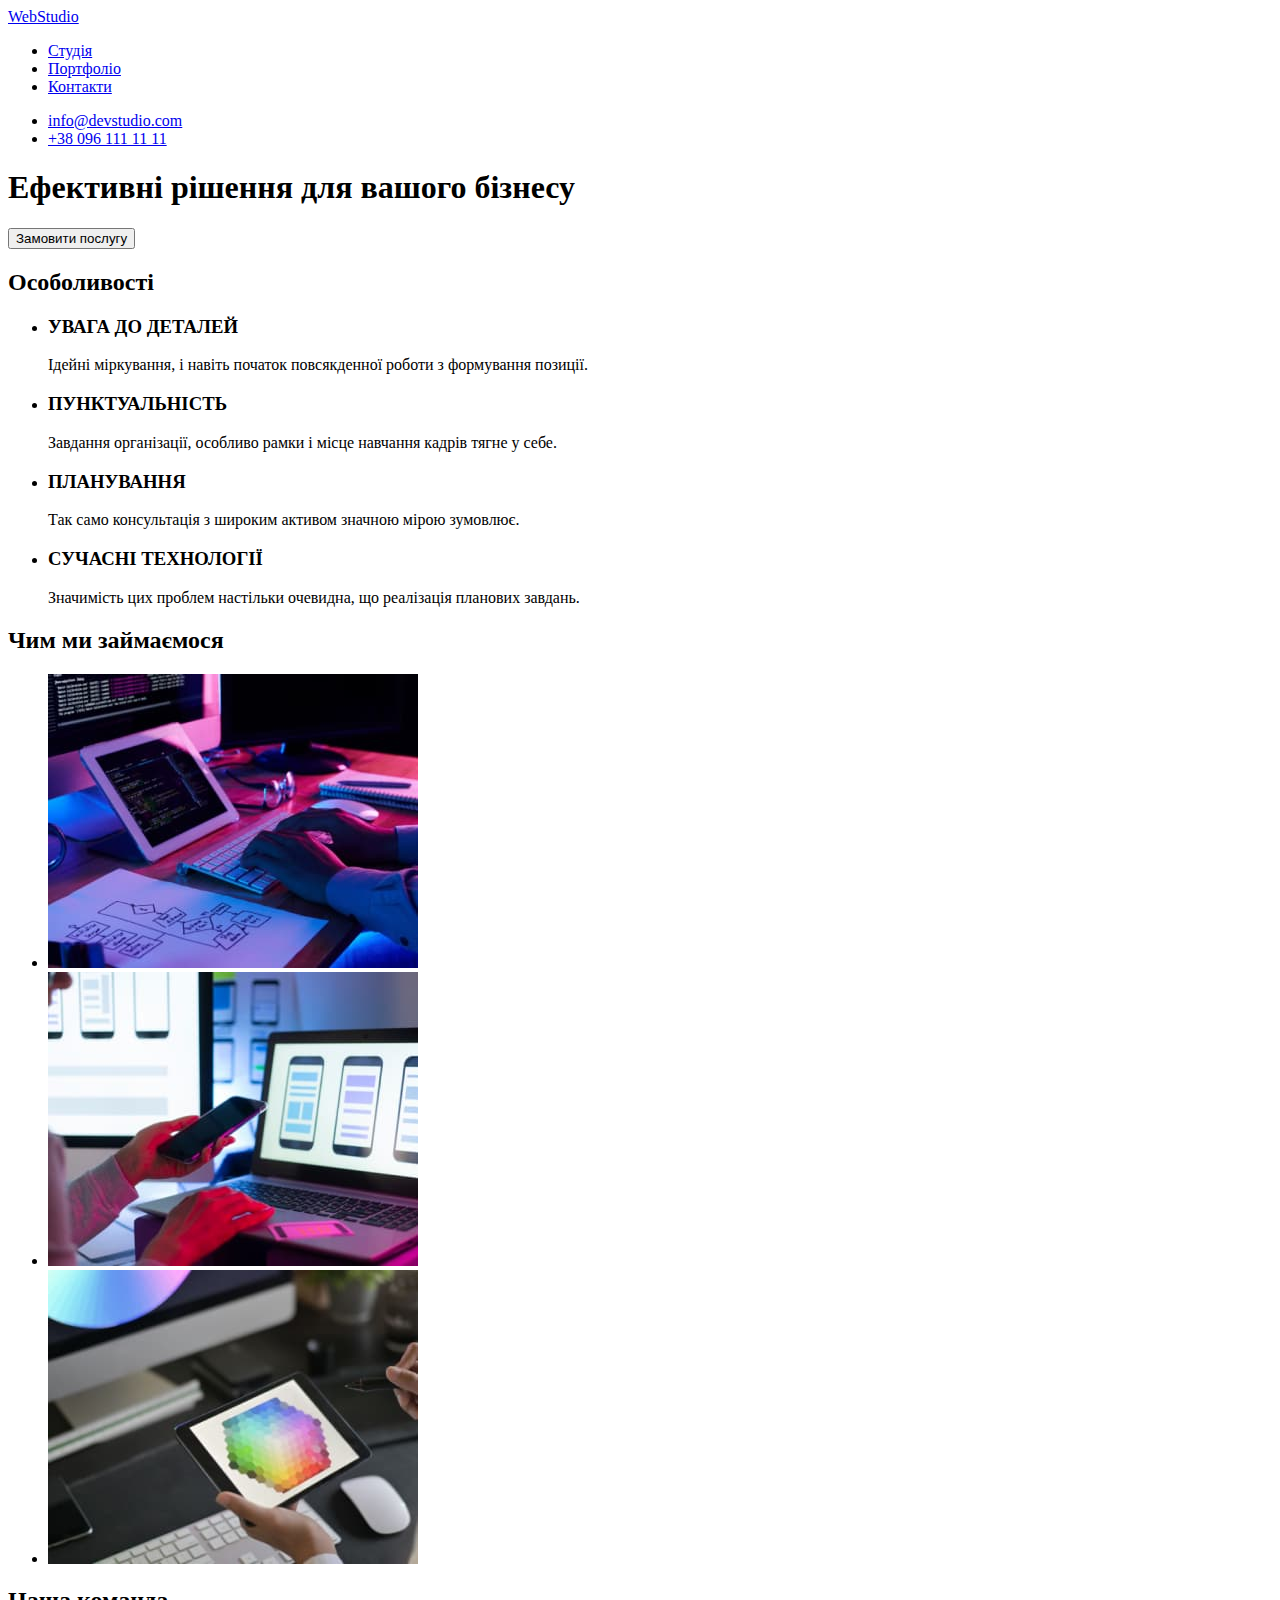
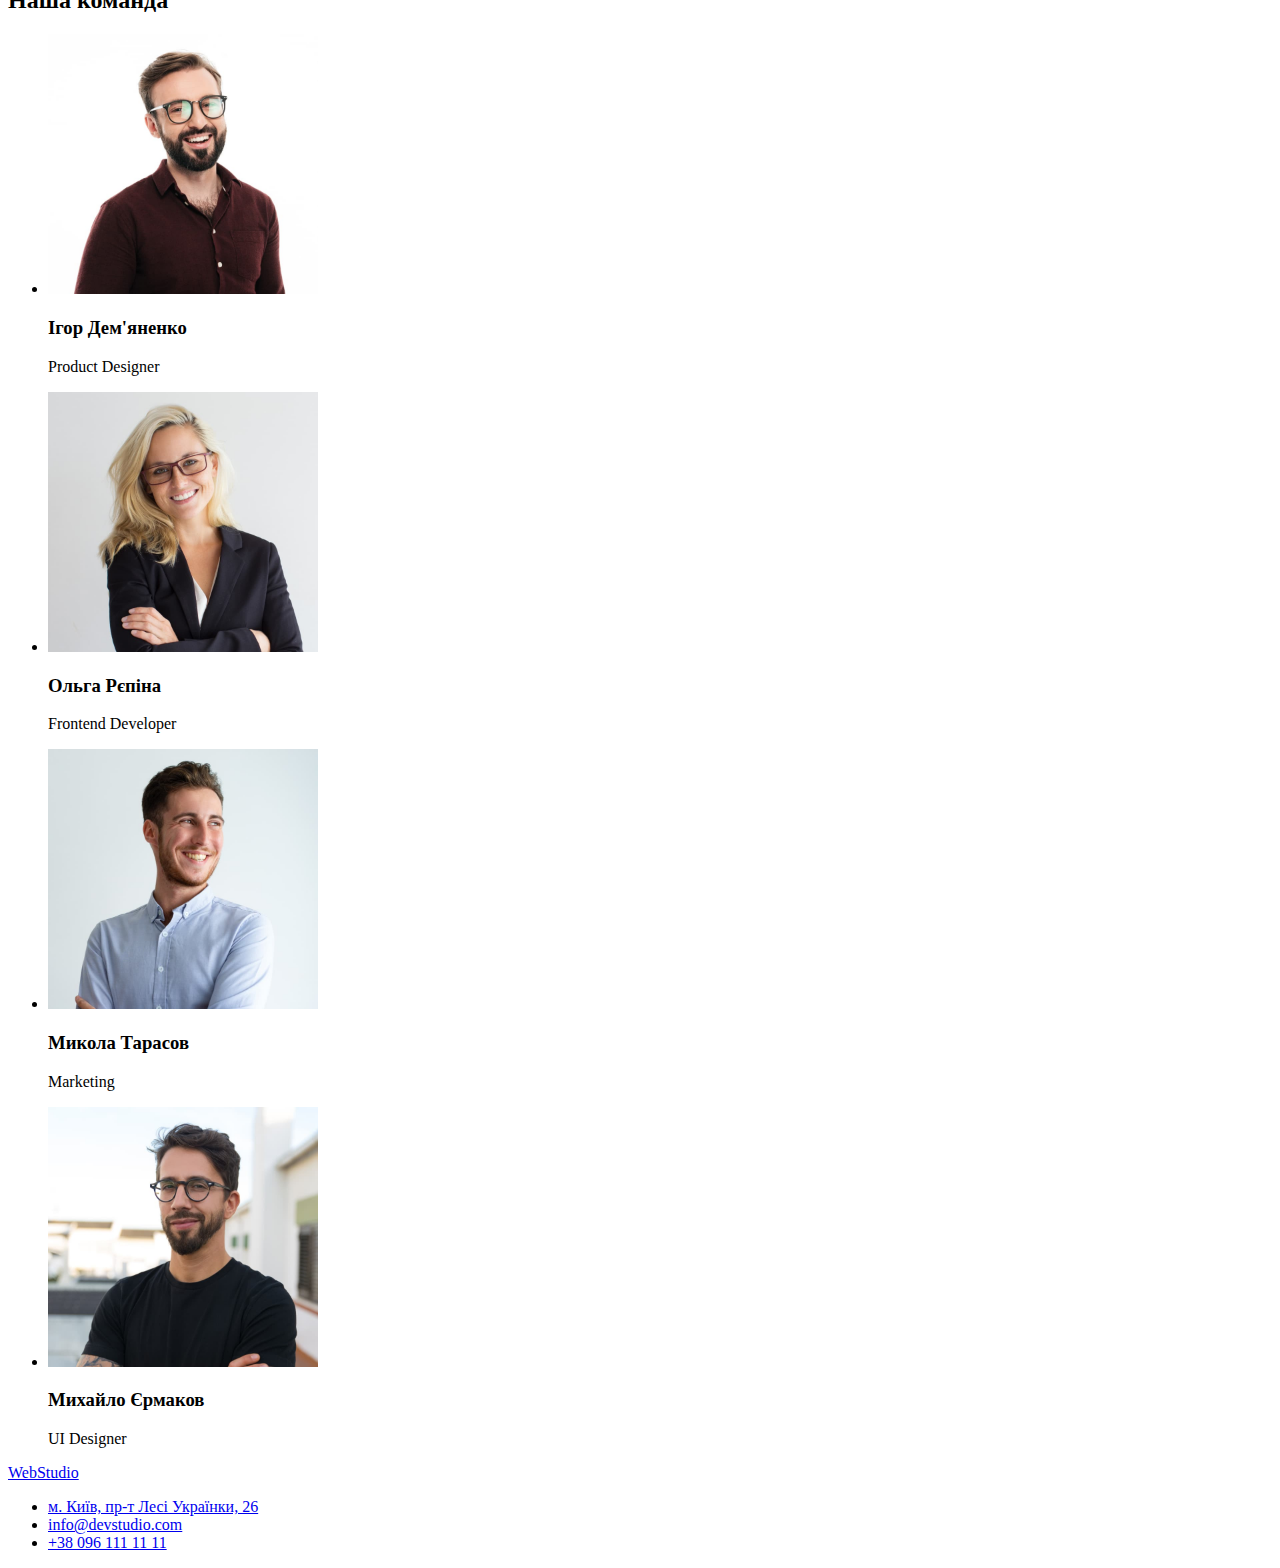
==== index.html @ 3ae9e820 "Initial commit" ====
<!DOCTYPE html>
<html lang="uk">
<head>
    <meta charset="UTF-8">
    <meta http-equiv="X-UA-Compatible" content="IE=edge">
    <meta name="viewport" content="width=device-width, initial-scale=1.0">
    <title>Homework</title>
</head>
<body>
    <header>
        <nav>
        <a href="./" lang="en">WebStudio</a>
        
            <ul>
                <li>
                    <a href="#">Студія</a>
                </li>
                <li>
                    <a href="#">Портфоліо</a>
                </li>
                <li>
                    <a href="#">Контакти</a>
                </li>
            </ul>
        
        <ul>
            <li>
                <a href="mailto:info@devstudio.com">info@devstudio.com</a>
            </li>
            <li>
                <a href="tel:+380961111111">+38 096 111 11 11</a>
            </li>
        </ul>
        </nav>
    </header>
    <main>
        <!-- hero -->
        <section> 
            <h1>Ефективні рішення для вашого бізнесу</h1>
            <button type="button">Замовити послугу</button>
        </section>
        <!-- Особливості -->
        <section>
            <h2>Особоливості</h2>
            <ul>
                <li>
                    <h3>УВАГА ДО ДЕТАЛЕЙ</h3> 
                    <p>Ідейні міркування, і навіть початок повсякденної роботи з формування позиції.</p> 
                </li>
                <li>
                    <h3>ПУНКТУАЛЬНІСТЬ</h3> 
                    <p>Завдання організації, особливо рамки і місце навчання кадрів тягне у себе.</p> 
                </li>
                <li>
                    <h3>ПЛАНУВАННЯ</h3> 
                    <p>Так само консультація з широким активом значною мірою зумовлює.</p> 
                </li>
                <li>
                    <h3>СУЧАСНІ ТЕХНОЛОГІЇ</h3> 
                    <p>Значимість цих проблем настільки очевидна, що реалізація планових завдань.</p> 
                </li>
            </ul>

        </section>
        <!-- Чим займаємось -->
        <section>
            <h2>Чим ми займаємося</h2>
            <ul>
                <li>
                    <img src="./images/s2n1.jpg" width="370" alt="людина набирає код">
                </li>
                <li>
                    <img src="./images/s2n2.jpg" width="370" alt="людина дивиться в ноутбук та телефон">
                </li>
                <li>
                    <img src="./images/s2n3.jpg" width="370" alt="людина дивиться на планшет на екрані палітра кольорів">
                </li>
            </ul>
        </section>
        <!-- Команда -->
        <section>
            <h2> Наша команда </h2>
            <ul>
                <li>
                    <img src="./images/ppl1.jpg" width="270" alt="чоловік з бородою в окулярах">
                    <h3>Ігор Дем'яненко</h3>  
                    <p>Product Designer</p> 
                </li>
                <li>
                    <img src="./images/ppl2.jpg" width="270" alt="жінка в окулярах">
                    <h3>Ольга Рєпіна</h3>  
                    <p>Frontend Developer</p> 
                </li>
                <li>
                    <img src="./images/ppl3.jpg" width="270" alt="чоловік з бородою">
                    <h3>Микола Тарасов</h3>  
                    <p>Marketing</p> 
                </li>
                <li>
                    <img src="./images/ppl4.jpg" width="270" alt="чоловік з бородою в окулярах">
                    <h3>Михайло Єрмаков</h3>  
                    <p>UI Designer</p> 
                </li>
            </ul>
        </section>
    </main>
    <footer>
        
                <a href="./" lang="en">WebStudio</a>
            
        <ul>
            <li>
                <a href="https://www.google.com.ua/maps/place/%D0%B1%D1%83%D0%BB.+%D0%9B%D0%B5%D1%81%D0%B8+%D0%A3%D0%BA%D1%80%D0%B0%D0%B8%D0%BD%D0%BA%D0%B8,+26,+%D0%9A%D0%B8%D0%B5%D0%B2,+02000/@50.4265807,30.5378061,18z/data=!3m1!4b1!4m5!3m4!1s0x40d4cf0e033ecbe9:0x57a4dffefec77da0!8m2!3d50.4265807!4d30.5383858?hl=ru">м. Київ, пр-т Лесі Українки, 26</a>
            </li>
            <li>
                <a href="mailto:info@devstudio.com">info@devstudio.com</a>
            </li>
            <li>
                <a href="tel:+380961111111">+38 096 111 11 11</a>
            </li>
        </ul>
    </footer>
</body>
</html>
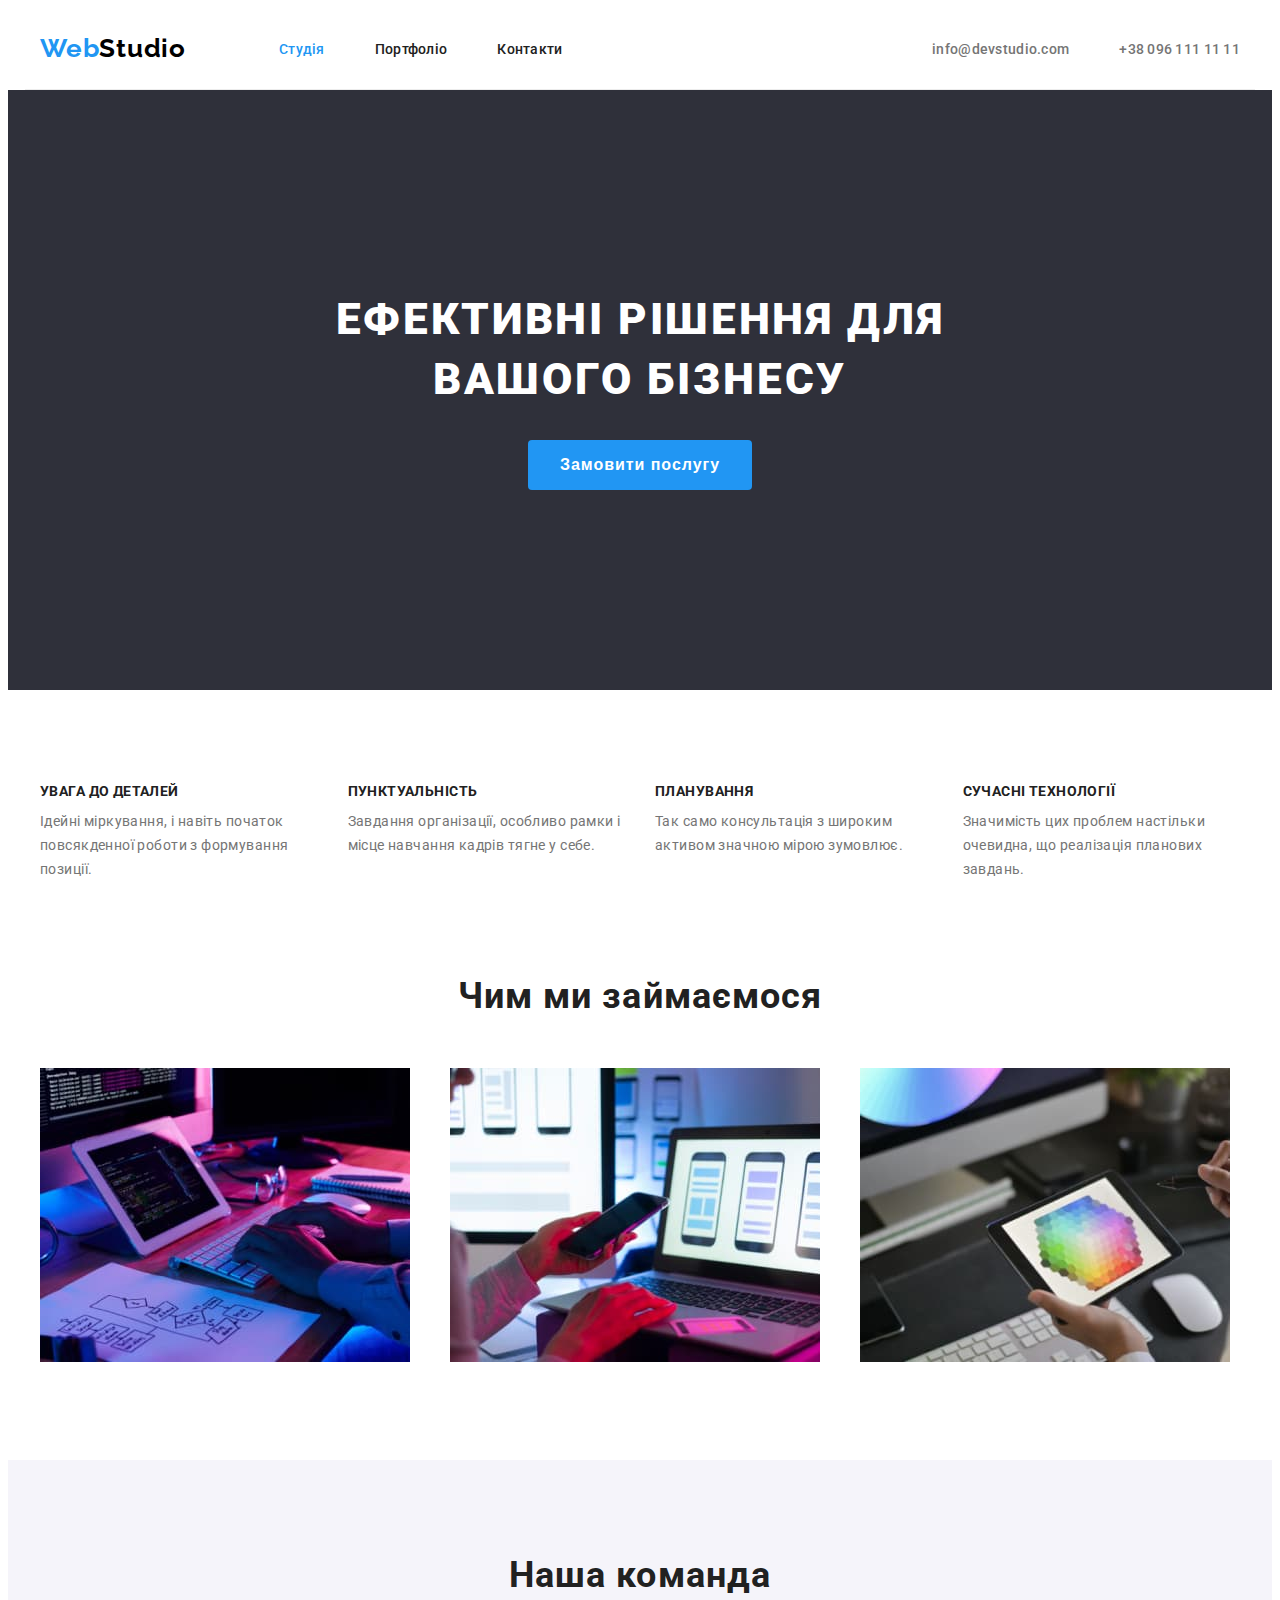
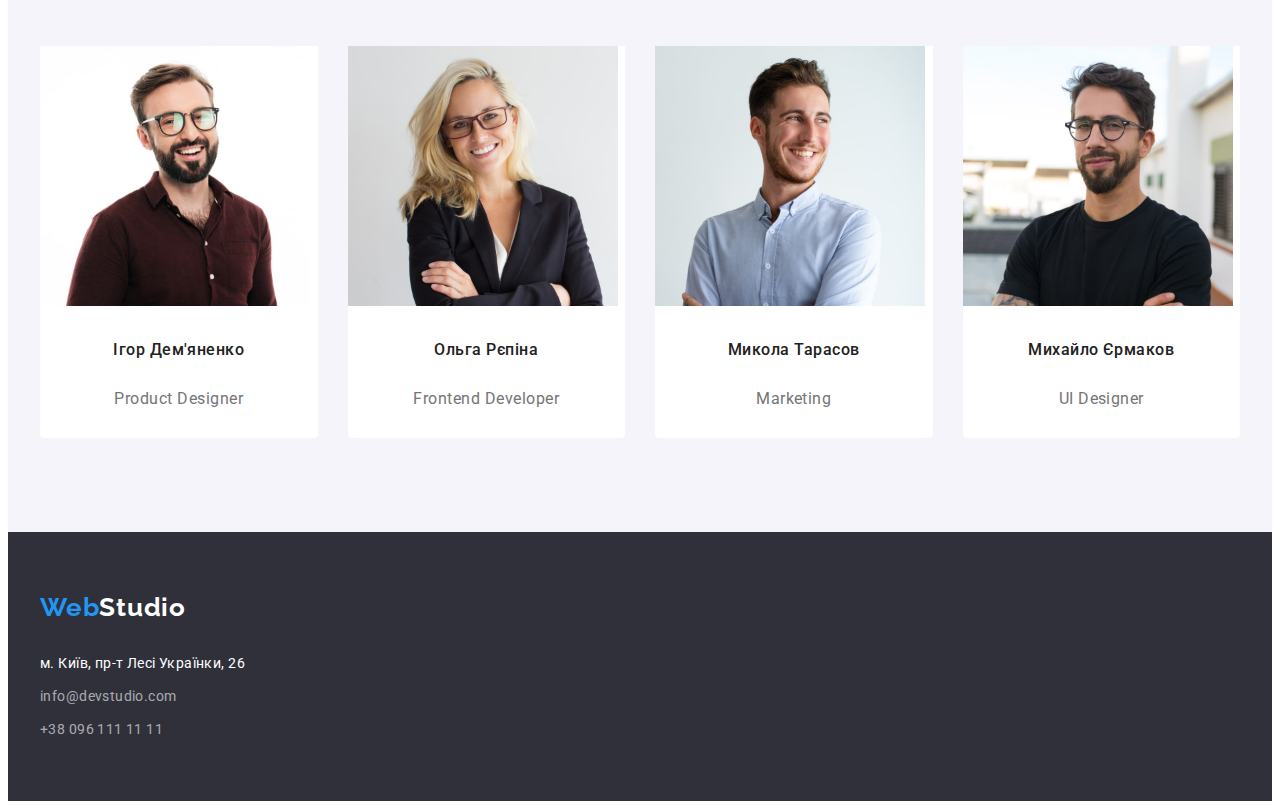
==== commit d5c59e6b: "new" ====
--- a/index.html
+++ b/index.html
@@ -1,124 +1,168 @@
 <!DOCTYPE html>
 <html lang="uk">
-<head>
-    <meta charset="UTF-8">
-    <meta http-equiv="X-UA-Compatible" content="IE=edge">
-    <meta name="viewport" content="width=device-width, initial-scale=1.0">
-    <title>Homework</title>
-</head>
-<body>
-    <header>
-        <nav>
-        <a href="./" lang="en">WebStudio</a>
-        
-            <ul>
-                <li>
-                    <a href="#">Студія</a>
-                </li>
-                <li>
-                    <a href="#">Портфоліо</a>
-                </li>
-                <li>
-                    <a href="#">Контакти</a>
-                </li>
-            </ul>
-        
-        <ul>
-            <li>
-                <a href="mailto:info@devstudio.com">info@devstudio.com</a>
+  <head>
+    <meta charset="UTF-8" />
+    <meta http-equiv="X-UA-Compatible" content="IE=edge" />
+    <meta name="viewport" content="width=device-width, initial-scale=1.0" />
+    <title>Студія</title>
+    <link rel="preconnect" href="https://fonts.googleapis.com">
+    <link rel="preconnect" href="https://fonts.gstatic.com" crossorigin>
+    <link href="https://fonts.googleapis.com/css2?family=Raleway:wght@700&family=Roboto:wght@400;500;700;900&display=swap"
+      rel="stylesheet">
+      <link rel="stylesheet" href="./css/styles.css">
+  </head>
+  <body>
+    <header class="header">
+      <div class="container header-container">
+        <a href="./index.html" lang="en" class="logo-white logo-header links"><span class=" logo-main">Web</span>Studio</a>
+        <nav class="navigation">
+          <ul class="nav-list">
+            <li class="list">
+              <a href="./index.html" class="header-nav-link links current ">Студія</a>
             </li>
-            <li>
-                <a href="tel:+380961111111">+38 096 111 11 11</a>
+            <li class="list">
+              <a href="./portfolio.html" class="header-nav-link links">Портфоліо</a>
             </li>
+            <li class="list">
+              <a href="#" class="header-nav-link links">Контакти</a>
+            </li>
+          </ul>
+        </nav>
+        <ul class="contacts-list">
+          <li class="list">
+            <a href="mailto:info@devstudio.com" class="header-nav-contacts links">info@devstudio.com</a>
+          </li>
+          <li class="list">
+            <a href="tel:+380961111111" class="header-nav-contacts links">+38 096 111 11 11</a>
+          </li>
         </ul>
-        </nav>
+      </div>
     </header>
-    <main>
-        <!-- hero -->
-        <section> 
-            <h1>Ефективні рішення для вашого бізнесу</h1>
-            <button type="button">Замовити послугу</button>
-        </section>
-        <!-- Особливості -->
-        <section>
-            <h2>Особоливості</h2>
-            <ul>
-                <li>
-                    <h3>УВАГА ДО ДЕТАЛЕЙ</h3> 
-                    <p>Ідейні міркування, і навіть початок повсякденної роботи з формування позиції.</p> 
-                </li>
-                <li>
-                    <h3>ПУНКТУАЛЬНІСТЬ</h3> 
-                    <p>Завдання організації, особливо рамки і місце навчання кадрів тягне у себе.</p> 
-                </li>
-                <li>
-                    <h3>ПЛАНУВАННЯ</h3> 
-                    <p>Так само консультація з широким активом значною мірою зумовлює.</p> 
-                </li>
-                <li>
-                    <h3>СУЧАСНІ ТЕХНОЛОГІЇ</h3> 
-                    <p>Значимість цих проблем настільки очевидна, що реалізація планових завдань.</p> 
-                </li>
-            </ul>
-
-        </section>
-        <!-- Чим займаємось -->
-        <section>
-            <h2>Чим ми займаємося</h2>
-            <ul>
-                <li>
-                    <img src="./images/s2n1.jpg" width="370" alt="людина набирає код">
-                </li>
-                <li>
-                    <img src="./images/s2n2.jpg" width="370" alt="людина дивиться в ноутбук та телефон">
-                </li>
-                <li>
-                    <img src="./images/s2n3.jpg" width="370" alt="людина дивиться на планшет на екрані палітра кольорів">
-                </li>
-            </ul>
-        </section>
-        <!-- Команда -->
-        <section>
-            <h2> Наша команда </h2>
-            <ul>
-                <li>
-                    <img src="./images/ppl1.jpg" width="270" alt="чоловік з бородою в окулярах">
-                    <h3>Ігор Дем'яненко</h3>  
-                    <p>Product Designer</p> 
-                </li>
-                <li>
-                    <img src="./images/ppl2.jpg" width="270" alt="жінка в окулярах">
-                    <h3>Ольга Рєпіна</h3>  
-                    <p>Frontend Developer</p> 
-                </li>
-                <li>
-                    <img src="./images/ppl3.jpg" width="270" alt="чоловік з бородою">
-                    <h3>Микола Тарасов</h3>  
-                    <p>Marketing</p> 
-                </li>
-                <li>
-                    <img src="./images/ppl4.jpg" width="270" alt="чоловік з бородою в окулярах">
-                    <h3>Михайло Єрмаков</h3>  
-                    <p>UI Designer</p> 
-                </li>
-            </ul>
-        </section>
+    <main class="main">
+      <!-- hero -->
+      <section class="hero">
+        <div class="container hero-container">
+          <h1 class="hero-title">Ефективні рішення для вашого бізнесу</h1>
+          <button type="button" class="hero-btn">Замовити послугу</button>
+        </div>
+      </section>
+      <!-- Особливості -->
+      <section class="features">
+        <div class="container features-container">
+          <h2 class="features-title visually-hidden ">Особоливості</h2>
+          <ul class="features-list">
+            <li  class="features-list-item list">
+              <h3  class="features-list-title">УВАГА ДО ДЕТАЛЕЙ</h3>
+              <p class="features-list-text">
+                Ідейні міркування, і навіть початок повсякденної роботи з
+                формування позиції.
+              </p>
+            </li>
+            <li class="features-list-item list">
+              <h3 class="features-list-title">ПУНКТУАЛЬНІСТЬ</h3>
+              <p class="features-list-text">
+                Завдання організації, особливо рамки і місце навчання кадрів тягне
+                у себе.
+              </p>
+            </li>
+            <li class="features-list-item list">
+              <h3 class="features-list-title">ПЛАНУВАННЯ</h3>
+              <p class="features-list-text">
+                Так само консультація з широким активом значною мірою зумовлює.
+              </p>
+            </li>
+            <li class="features-list-item list">
+              <h3 class="features-list-title">СУЧАСНІ ТЕХНОЛОГІЇ</h3>
+              <p class="features-list-text">
+                Значимість цих проблем настільки очевидна, що реалізація планових
+                завдань.
+              </p>
+            </li>
+          </ul>
+        </div>
+      </section>
+      <!-- Чим займаємось -->
+      <section class="jobs">
+        <div class="container jobs-container">
+          <h2 class="jobs-title title">Чим ми займаємося</h2>
+          <ul class="jobs-list">
+            <li class="jobs-list-item list">
+              <img src="./images/code.jpg" width="370" alt="людина набирає код" class="jobs-list-photo" />
+            </li>
+            <li class="jobs-list-item list">
+              <img
+                src="./images/qa.jpg"
+                width="370"
+                alt="людина дивиться в ноутбук та телефон"
+                class="jobs-list-photo"
+              />
+            </li >
+            <li class="jobs-list-item list">
+              <img
+                src="./images/design.jpg"
+                width="370"
+                alt="людина дивиться на планшет на екрані палітра кольорів"
+                class="jobs-list-photo"
+              />
+            </li>
+          </ul>
+        </div>
+      </section>
+      <!-- Команда -->
+      <section class="team">
+        <div class="container team-container">
+          <h2 class="team-title title">Наша команда</h2>
+          <ul class="team-list">
+            <li class="team-list-item list">
+              <img
+                src="./images/igor-demyanenko.jpg"
+                width="270"
+                alt="чоловік з бородою в окулярах" class="team-list-photo"
+              />
+              <h3 class="team-list-title">Ігор Дем'яненко</h3>
+              <p lang="en" class="team-list-text">Product Designer</p>
+            </li>
+            <li class="team-list-item list">
+              <img src="./images/olga-repina.jpg" width="270" alt="жінка в окулярах" class="team-list-photo" />
+              <h3 class="team-list-title">Ольга Рєпіна</h3>
+              <p lang="en" class="team-list-text">Frontend Developer</p>
+            </li>
+            <li class="team-list-item list">
+              <img src="./images/mykola-tarasov.jpg" width="270" alt="чоловік з бородою" class="team-list-photo" />
+              <h3 class="team-list-title">Микола Тарасов</h3>
+              <p lang="en" class="team-list-text">Marketing</p>
+            </li>
+            <li class="team-list-item list">
+              <img
+                src="./images/mikhailo-yermakov.jpg"
+                width="270"
+                alt="чоловік з бородою в окулярах" class="team-list-photo"
+              />
+              <h3 class="team-list-title">Михайло Єрмаков</h3>
+              <p lang="en" class="team-list-text">UI Designer</p>
+            </li>
+          </ul>
+        </div>
+      </section>
     </main>
-    <footer>
-        
-                <a href="./" lang="en">WebStudio</a>
-            
-        <ul>
-            <li>
-                <a href="https://www.google.com.ua/maps/place/%D0%B1%D1%83%D0%BB.+%D0%9B%D0%B5%D1%81%D0%B8+%D0%A3%D0%BA%D1%80%D0%B0%D0%B8%D0%BD%D0%BA%D0%B8,+26,+%D0%9A%D0%B8%D0%B5%D0%B2,+02000/@50.4265807,30.5378061,18z/data=!3m1!4b1!4m5!3m4!1s0x40d4cf0e033ecbe9:0x57a4dffefec77da0!8m2!3d50.4265807!4d30.5383858?hl=ru">м. Київ, пр-т Лесі Українки, 26</a>
+    <footer class="footer">
+      <div class="container footer-container">
+        <a href="./index.html" lang="en" class="logo-footer logo-black links"><span class="logo-main">Web</span>Studio</a>
+        <address class="address">
+          <ul class="address-list">
+            <li class="address-list-item list">
+              <a href="https://goo.gl/maps/htGMFApVirPdr92eA" rel="noreferrer noopener nofollow" class="address-item adress-item-bold links">м. Київ,
+                пр-т Лесі Українки, 26</a>
             </li>
-            <li>
-                <a href="mailto:info@devstudio.com">info@devstudio.com</a>
+            <li class="address-list-item list">
+              <a href="mailto:info@devstudio.com" class="address-item links">info@devstudio.com</a>
             </li>
-            <li>
-                <a href="tel:+380961111111">+38 096 111 11 11</a>
+            <li class="address-list-item list">
+              <a href="tel:+380961111111" class="address-item links">+38 096 111 11 11</a>
             </li>
-        </ul>
+          </ul>
+        </address>
+      </div>
     </footer>
-</body>
-</html>+  </body>
+</html>
--- a/css/styles.css
+++ b/css/styles.css
@@ -0,0 +1,472 @@
+:root{
+    --color-white:#FFFFFF;
+    --color-main:#212121;
+    --color-blue:#2196F3;
+    --color-black:#000000;
+    --color-grey:#757575;
+    --bcg-team:#F5F4FA;
+    --address-color:rgba(255, 255, 255, 0.6);
+    --bcg-hero:#2F303A;
+    --font-ralewey:'Raleway', sans-serif;
+    --font-roboto:'Roboto', sans-serif;
+}
+
+h1,
+h2,
+h3,
+h4,
+h5,
+h6,
+p {
+    margin: 0;
+}
+
+ul {
+    list-style: 0;
+    margin: 0;
+    padding: 0;
+}
+body{
+    font-family: var(--font-roboto) ;
+    color: var(--color-main);
+}
+.container{
+    width: 1200px;
+    padding-left: 15px;
+    padding-right: 15px;
+    margin: 0 auto;
+
+}
+.title{
+    font-size: 36px;
+    line-height: 1.17;
+    text-align: center;
+    letter-spacing: 0.03em;
+}
+.list{
+    list-style: none;
+}
+.links{
+    text-decoration: none;
+}
+
+/* ---------------Header---------------- */
+
+.header {
+    background-color: var(--color-white);
+}
+.header-container{
+    display: flex;
+    align-items: center;
+    padding-top: 25px;
+    padding-bottom: 25px;
+    border-bottom: 1px solid #ECECEC;
+}
+.logo-header{
+    margin-right: 93px;
+}
+
+.logo-white {
+    font-family: var(--font-ralewey);
+    font-style: normal;
+    font-weight: 700;
+    font-size: 26px;
+    line-height: 1.19;
+    letter-spacing: 0.03em;
+    color: var(--color-black);
+}
+
+.logo-main, .current {
+    color: var(--color-blue);
+}
+.navigation{
+    margin-right: auto;
+}
+.nav-list{
+    display: flex;
+    gap: 50px;
+}
+
+.header-nav-link {
+    font-weight: 500;
+    font-size: 14px;
+    line-height: 1.14;
+    letter-spacing: 0.02em;
+    color: var(--color-main)
+
+}
+
+.header-nav-link:hover,
+.header-nav-link:focus,
+.current{
+    color: var(--color-blue);
+}
+.contacts-list{
+    display: flex;
+    gap: 50px;
+}
+
+.header-nav-contacts {
+    font-weight: 500;
+    font-size: 14px;
+    line-height: 1.14;
+    letter-spacing: 0.02em;
+    color: var(--color-grey);
+}
+.header-nav-contacts:hover,
+.header-nav-contacts:focus{
+    color: var(--color-blue);
+}
+
+
+
+/* ---------------Hero---------------- */
+.main {
+    background: var(--color-white);
+
+}
+
+.hero {
+    background: var(--bcg-hero);
+}
+.hero-container{
+    padding-top: 200px;
+    padding-bottom: 200px;
+}
+
+.hero-title {
+    font-weight: 900;
+    font-size: 44px;
+    line-height: 1.36;
+    text-align: center;
+    letter-spacing: 0.06em;
+    text-transform: uppercase;
+    color: var(--color-white);
+    max-width: 696px;
+    margin-left: auto;
+    margin-right: auto;
+    margin-bottom: 30px;
+}
+
+.hero-btn {
+    
+    font-style: inherit;
+    font-weight: 700;
+    font-size: 16px;
+    line-height: 1.88;
+    display: flex;
+    align-items: center;
+    text-align: center;
+    letter-spacing: 0.06em;
+    border-radius: 4px;
+    border:none;
+    color: var(--color-white);
+    background: var(--color-blue);
+    cursor: pointer;
+    padding: 10px 32px;
+    margin-left: auto;
+    margin-right: auto;
+    
+    
+   
+}
+.visually-hidden {
+    position: absolute;
+    width: 1px;
+    height: 1px;
+    margin: -1px;
+    border: 0;
+    padding: 0;
+    white-space: nowrap;
+    clip-path: inset(100%);
+    clip: rect(0 0 0 0);
+    overflow: hidden;
+}
+
+
+/* ---------------Особливості---------------- */
+
+
+.features {
+
+}
+.features-container{
+padding-top: 94px;
+padding-bottom: 94px;
+}
+.features-title {}
+
+.features-list {
+    display: flex;
+    column-gap: 30px;
+    margin-left: auto;
+    margin-right: auto;
+}
+
+
+.features-list-item {
+     width: calc((100% - 90px)/ 4);
+
+}
+
+.features-list-title {
+    font-size: 14px;
+    line-height: 1.14;
+    letter-spacing: 0.03em;
+text-transform: uppercase;
+margin-bottom: 10px;
+
+}
+
+.features-list-text {
+    font-size: 14px;
+    line-height: 1.71;
+    letter-spacing: 0.03em;
+    color: var(--color-grey);
+}
+
+
+
+
+/* ---------------Чим займаємось---------------- */
+
+
+.jobs {}
+.jobs-container{
+    padding-bottom: 94px;
+}
+.jobs-title {
+    padding-bottom: 50px;
+}
+
+.jobs-list {
+    display: flex;
+    column-gap: 30px;
+    margin-left: auto;
+    margin-right: auto;
+}
+
+.jobs-list-item {
+    width: calc((100% - 60px) / 3);
+        
+}
+
+.jobs-list-photo {}
+
+
+
+
+/* ---------------Команда---------------- */
+
+
+
+
+.team {
+    background-color: var(--bcg-team);
+}
+.team-container{
+    padding-top: 94px;
+    padding-bottom: 94px;
+}
+
+.team-title {
+    padding-bottom: 50px;
+}
+
+.team-list {
+    display: flex;
+    gap: 30px;
+    margin-left: auto;
+    margin-right: auto;
+}
+
+.team-list-item {
+    background-color: var(--color-white);
+    padding-bottom: 30px;
+    border-radius: 0 0 4px 4px;
+    width: calc((100% - 60px) / 3);
+}
+
+.team-list-photo {
+}
+
+.team-list-title { 
+    font-weight: 500;
+    font-size: 16px;
+    line-height: 1.19;
+    text-align: center;
+    letter-spacing: 0.03em;
+    color: var(--color-main);
+    margin-bottom: 30px;
+    margin-top: 30px;
+}
+
+.team-list-text {
+    font-size: 16px;
+    line-height: 1.19;
+    text-align: center;
+    letter-spacing: 0.03em;
+    color: var(--color-grey);
+}
+
+
+
+
+/* ---------------footer---------------- */
+
+
+.footer {
+    background-color: var(--bcg-hero);
+}
+.footer-container{
+    padding-top: 60px;
+    padding-bottom: 60px;
+}
+
+.logo-footer{
+    display: inline-block;
+    padding-bottom: 20px;
+}
+.logo-black{
+    font-family: var(--font-ralewey);
+    font-style: normal;
+    font-weight: 700;
+    font-size: 26px;
+    line-height: 1.19;
+    letter-spacing: 0.03em;
+    color: var(--color-white);
+}
+
+.address {
+    font-style: inherit;
+}
+.address-list{
+
+}
+.address-list-item{
+    margin-top: 9px;
+}
+
+.address-item {
+    font-weight: 400;
+    font-size: 14px;
+    line-height: 1.71;
+    letter-spacing: 0.03em;
+    color: var(--address-color);
+}
+.adress-item-bold{
+    color: var(--color-white);
+}
+.address-item:hover,
+.address-item:focus{
+color: var(--color-blue);
+}
+
+
+
+/* ---------------ПОРТФОЛІО---------------- */
+
+
+
+
+
+/* ---------------Галерея---------------- */
+.main-portfilio {}
+.container-gallery{
+    padding-top: 94px;
+    padding-bottom: 94px;
+}
+
+.gallery {}
+.container-gallery-btn{
+
+}
+
+.gallery-links {
+    display: flex;
+    margin-bottom: 50px;
+    column-gap: 8px;
+    justify-content: center;
+
+
+
+}
+
+
+.gallery-links-item {
+
+}
+
+.gallery-btn {
+    font-family: inherit;
+        font-weight: 500;
+        font-size: 16px;
+        line-height: 1.63;
+        text-align: center;
+        letter-spacing: 0.03em;
+        color: #212121;
+        background-color: var(--bcg-team);
+        
+        cursor: pointer;
+        padding: 6px 22px;
+}
+.btn{
+
+        background: var(--bcg-team);
+        border-radius: 4px;
+    border: none;
+
+}
+.gallery-btn:hover,
+.gallery-btn:active{
+    color: var(--color-white);
+    background: var(--color-blue);
+}
+.gallery-photo{
+    
+
+}
+.galley-list {
+    display: flex;
+    flex-wrap: wrap;
+    gap: 30px;
+
+   
+}
+
+.gallery-list-item {
+    box-sizing: border-box;
+   
+    width: calc((100% - 60px)/ 3);
+    padding-bottom: 20px;
+    padding-right: 10px;
+
+
+}
+.border-gallery{
+    border-bottom: 1px solid #eeeeee;
+    border-left: 1px solid #eeeeee;
+    border-right: 1px solid #eeeeee;
+    padding-bottom: 20px;
+    padding-top: 20px;
+}
+
+
+.gallery-list-title {
+    font-size: 18px;
+    line-height: 2;
+    letter-spacing: 0.06em;
+        padding-left: 24px;
+            padding-right: 24px;
+
+}
+
+.gallery-list-text {
+    font-size: 16px;
+    line-height: 1.88;
+    letter-spacing: 0.03em;
+    color: var(--color-grey);
+        padding-left: 24px;
+            padding-right: 24px;
+}
+
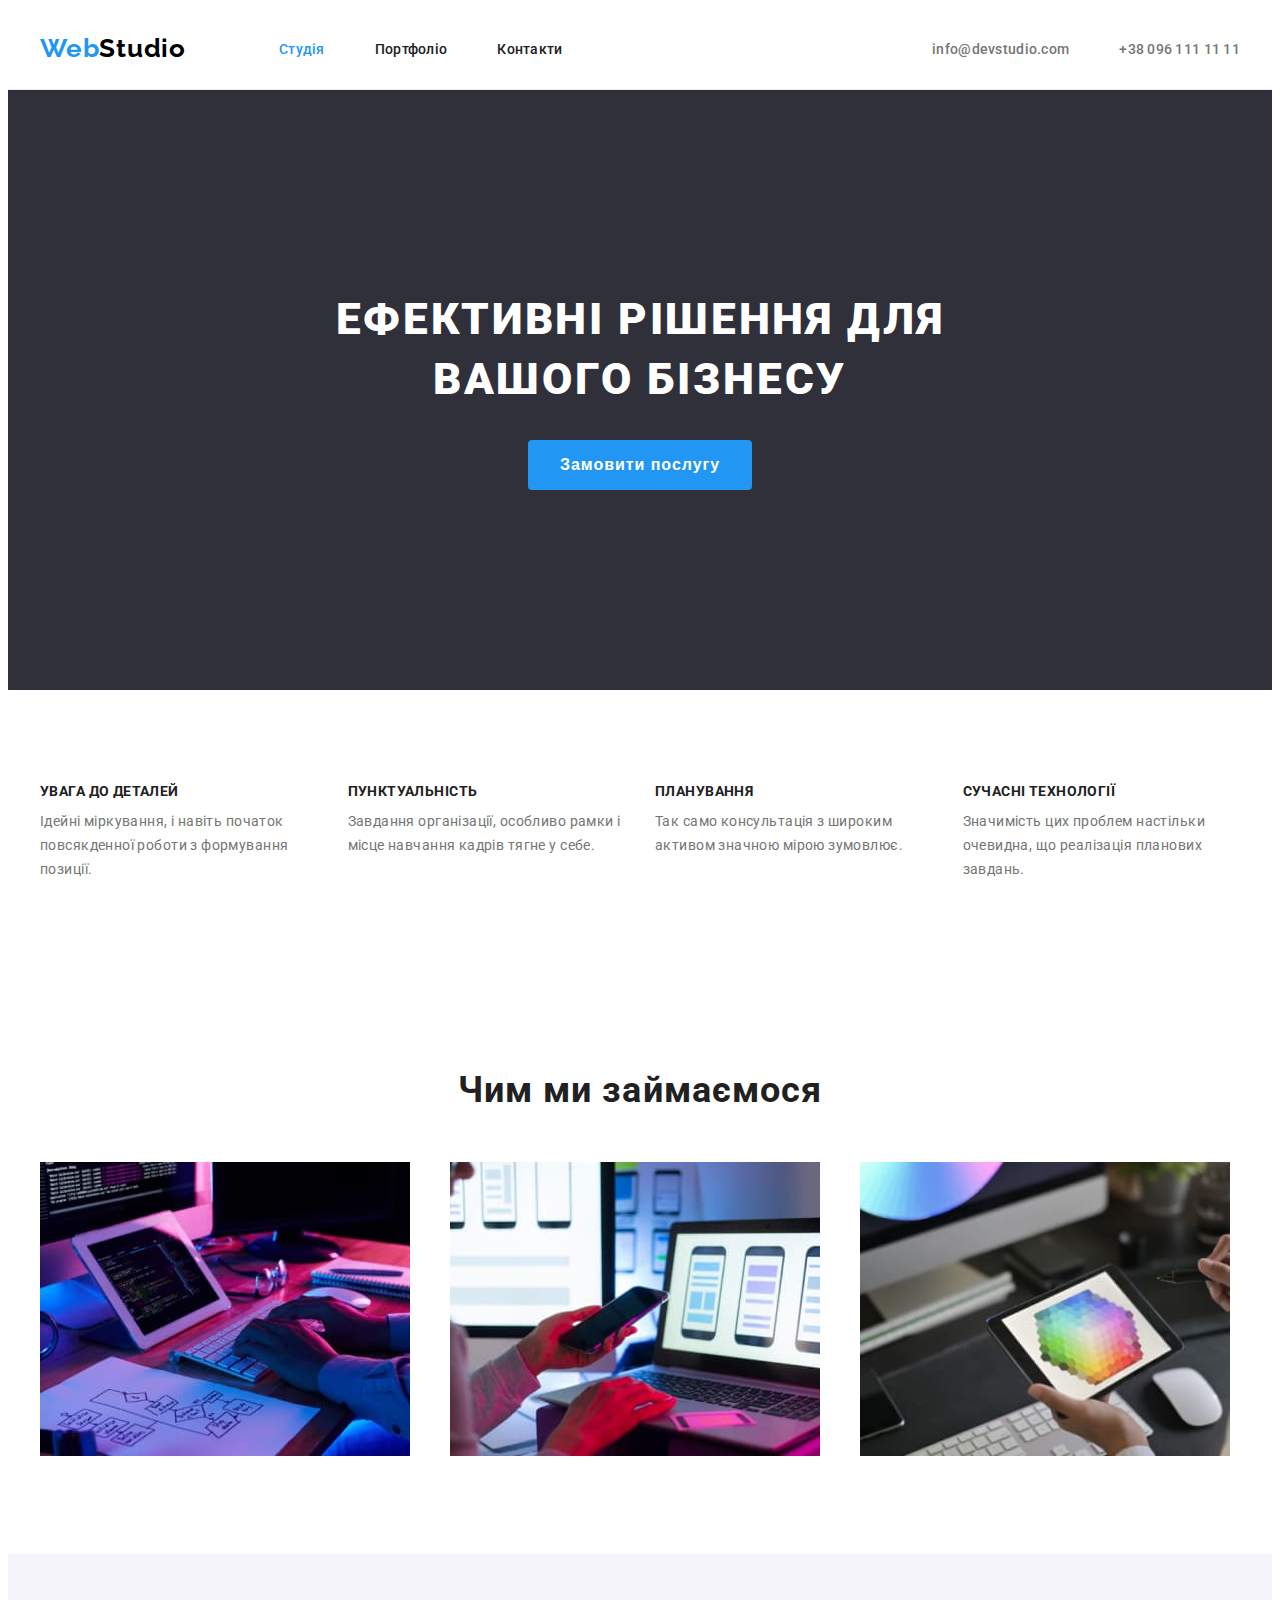
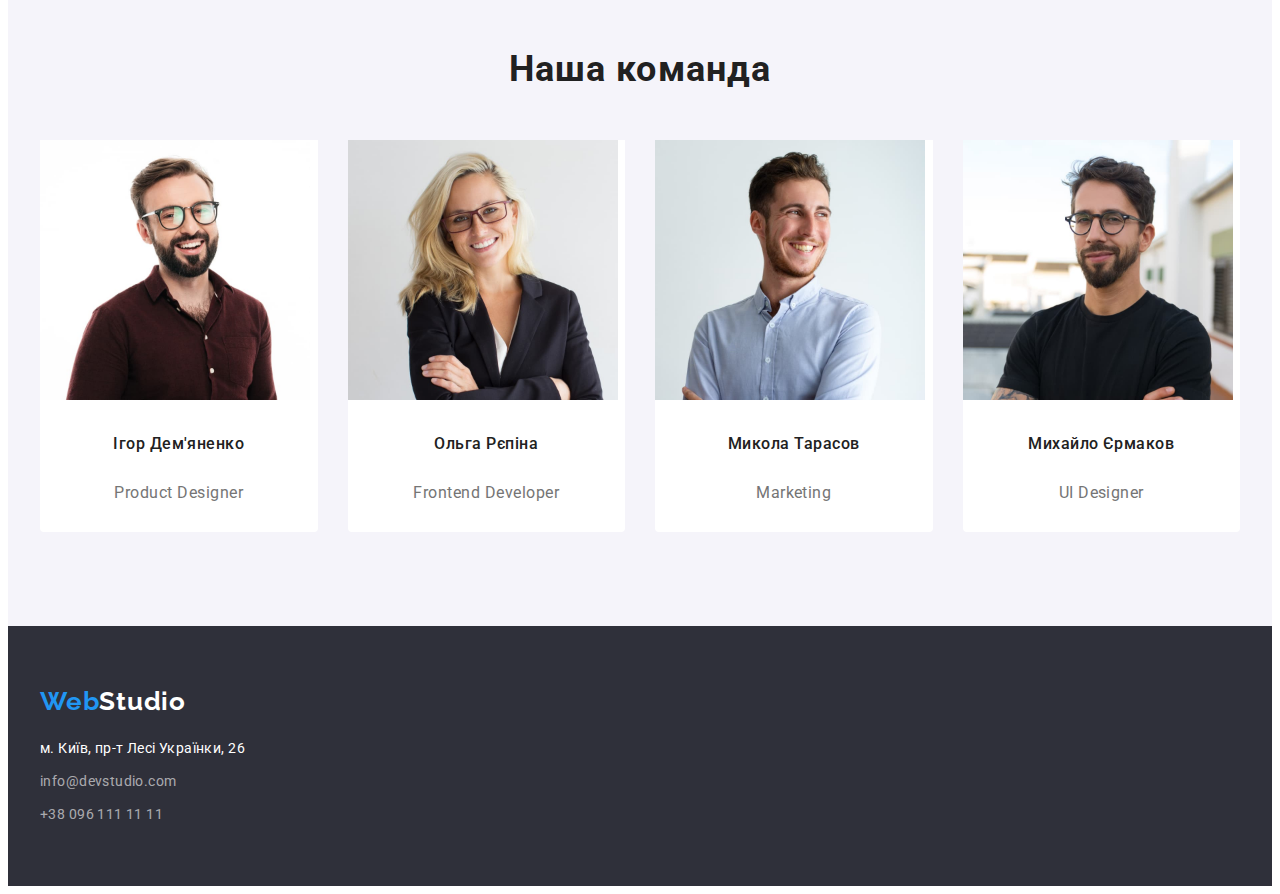
==== commit 12efcc65: "new" ====
--- a/index.html
+++ b/index.html
@@ -9,6 +9,9 @@
     <link rel="preconnect" href="https://fonts.gstatic.com" crossorigin>
     <link href="https://fonts.googleapis.com/css2?family=Raleway:wght@700&family=Roboto:wght@400;500;700;900&display=swap"
       rel="stylesheet">
+      <link rel="stylesheet" href="https://cdnjs.cloudflare.com/ajax/libs/modern-normalize/1.1.0/modern-normalize.min.css"
+        integrity="sha512-wpPYUAdjBVSE4KJnH1VR1HeZfpl1ub8YT/NKx4PuQ5NmX2tKuGu6U/JRp5y+Y8XG2tV+wKQpNHVUX03MfMFn9Q=="
+        crossorigin="anonymous" referrerpolicy="no-referrer" />
       <link rel="stylesheet" href="./css/styles.css">
   </head>
   <body>
@@ -47,7 +50,7 @@
         </div>
       </section>
       <!-- Особливості -->
-      <section class="features">
+      <section class="features section">
         <div class="container features-container">
           <h2 class="features-title visually-hidden ">Особоливості</h2>
           <ul class="features-list">
@@ -82,7 +85,7 @@
         </div>
       </section>
       <!-- Чим займаємось -->
-      <section class="jobs">
+      <section class="jobs section">
         <div class="container jobs-container">
           <h2 class="jobs-title title">Чим ми займаємося</h2>
           <ul class="jobs-list">
@@ -109,7 +112,7 @@
         </div>
       </section>
       <!-- Команда -->
-      <section class="team">
+      <section class="team section">
         <div class="container team-container">
           <h2 class="team-title title">Наша команда</h2>
           <ul class="team-list">
--- a/css/styles.css
+++ b/css/styles.css
@@ -30,6 +30,10 @@
     font-family: var(--font-roboto) ;
     color: var(--color-main);
 }
+.section{
+padding-top: 94px;
+    padding-bottom: 94px;
+}
 .container{
     width: 1200px;
     padding-left: 15px;
@@ -53,14 +57,14 @@
 /* ---------------Header---------------- */
 
 .header {
-    background-color: var(--color-white);
+    border-bottom: 1px solid #ECECEC;
 }
 .header-container{
     display: flex;
     align-items: center;
     padding-top: 25px;
     padding-bottom: 25px;
-    border-bottom: 1px solid #ECECEC;
+
 }
 .logo-header{
     margin-right: 93px;
@@ -122,16 +126,15 @@
 
 /* ---------------Hero---------------- */
 .main {
-    background: var(--color-white);
-
 }
 
 .hero {
     background: var(--bcg-hero);
-}
-.hero-container{
     padding-top: 200px;
     padding-bottom: 200px;
+    }
+
+.hero-container{
 }
 
 .hero-title {
@@ -191,8 +194,7 @@
 
 }
 .features-container{
-padding-top: 94px;
-padding-bottom: 94px;
+
 }
 .features-title {}
 
@@ -233,10 +235,9 @@
 
 .jobs {}
 .jobs-container{
-    padding-bottom: 94px;
 }
 .jobs-title {
-    padding-bottom: 50px;
+    margin-bottom: 50px;
 }
 
 .jobs-list {
@@ -265,12 +266,11 @@
     background-color: var(--bcg-team);
 }
 .team-container{
-    padding-top: 94px;
-    padding-bottom: 94px;
+    
 }
 
 .team-title {
-    padding-bottom: 50px;
+    margin-bottom: 50px;
 }
 
 .team-list {
@@ -317,15 +317,16 @@
 
 .footer {
     background-color: var(--bcg-hero);
-}
-.footer-container{
     padding-top: 60px;
     padding-bottom: 60px;
 }
+.footer-container{
+    
+}
 
 .logo-footer{
     display: inline-block;
-    padding-bottom: 20px;
+    margin-bottom: 20px;
 }
 .logo-black{
     font-family: var(--font-ralewey);
@@ -343,7 +344,7 @@
 .address-list{
 
 }
-.address-list-item{
+.address-list-item:not(:first-child){
     margin-top: 9px;
 }
 
@@ -373,8 +374,7 @@
 /* ---------------Галерея---------------- */
 .main-portfilio {}
 .container-gallery{
-    padding-top: 94px;
-    padding-bottom: 94px;
+
 }
 
 .gallery {}
@@ -423,7 +423,9 @@
     background: var(--color-blue);
 }
 .gallery-photo{
-    
+    display: block;
+    width: 100%;
+    height: auto;
 
 }
 .galley-list {
@@ -447,8 +449,9 @@
     border-bottom: 1px solid #eeeeee;
     border-left: 1px solid #eeeeee;
     border-right: 1px solid #eeeeee;
+    padding-top: 20px;
     padding-bottom: 20px;
-    padding-top: 20px;
+    padding-left: 24px;
 }
 
 
@@ -456,8 +459,7 @@
     font-size: 18px;
     line-height: 2;
     letter-spacing: 0.06em;
-        padding-left: 24px;
-            padding-right: 24px;
+
 
 }
 
@@ -466,7 +468,6 @@
     line-height: 1.88;
     letter-spacing: 0.03em;
     color: var(--color-grey);
-        padding-left: 24px;
-            padding-right: 24px;
-}
-
+
+}
+
